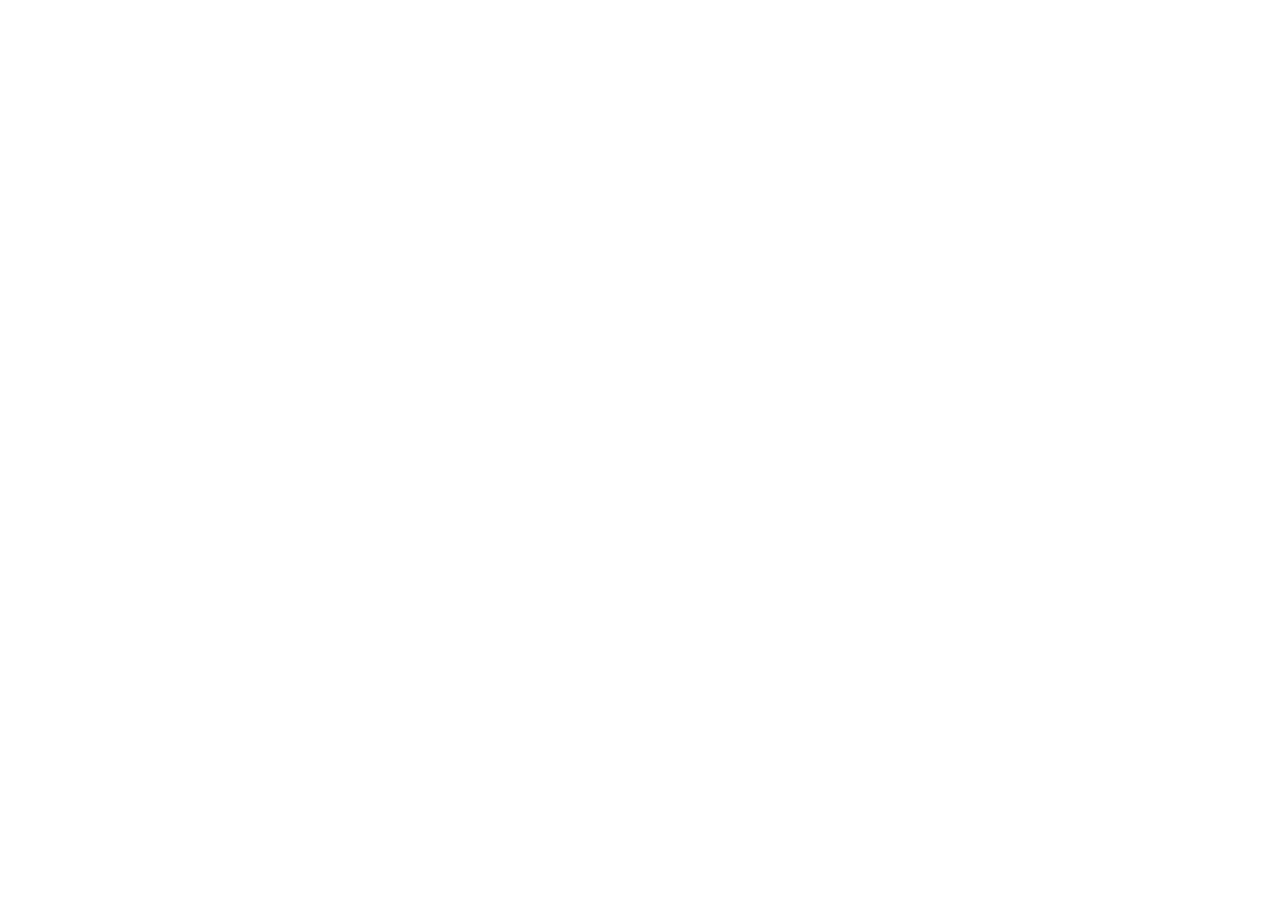
==== ex03/index.html @ 573b8252 "Thêm bài 3 và sửa tên folder 2" ====
<!DOCTYPE html>
<html lang="vi">

<head>
    <meta charset="UTF-8">
    <meta name="viewport" content="width=device-width, initial-scale=1.0">
    <title>Vịnh Hạ Long– Kỳ quan thiên nhiên thế giới</title>
</head>

<body>
    <main class="Sapo"> 

    </main>
</body>
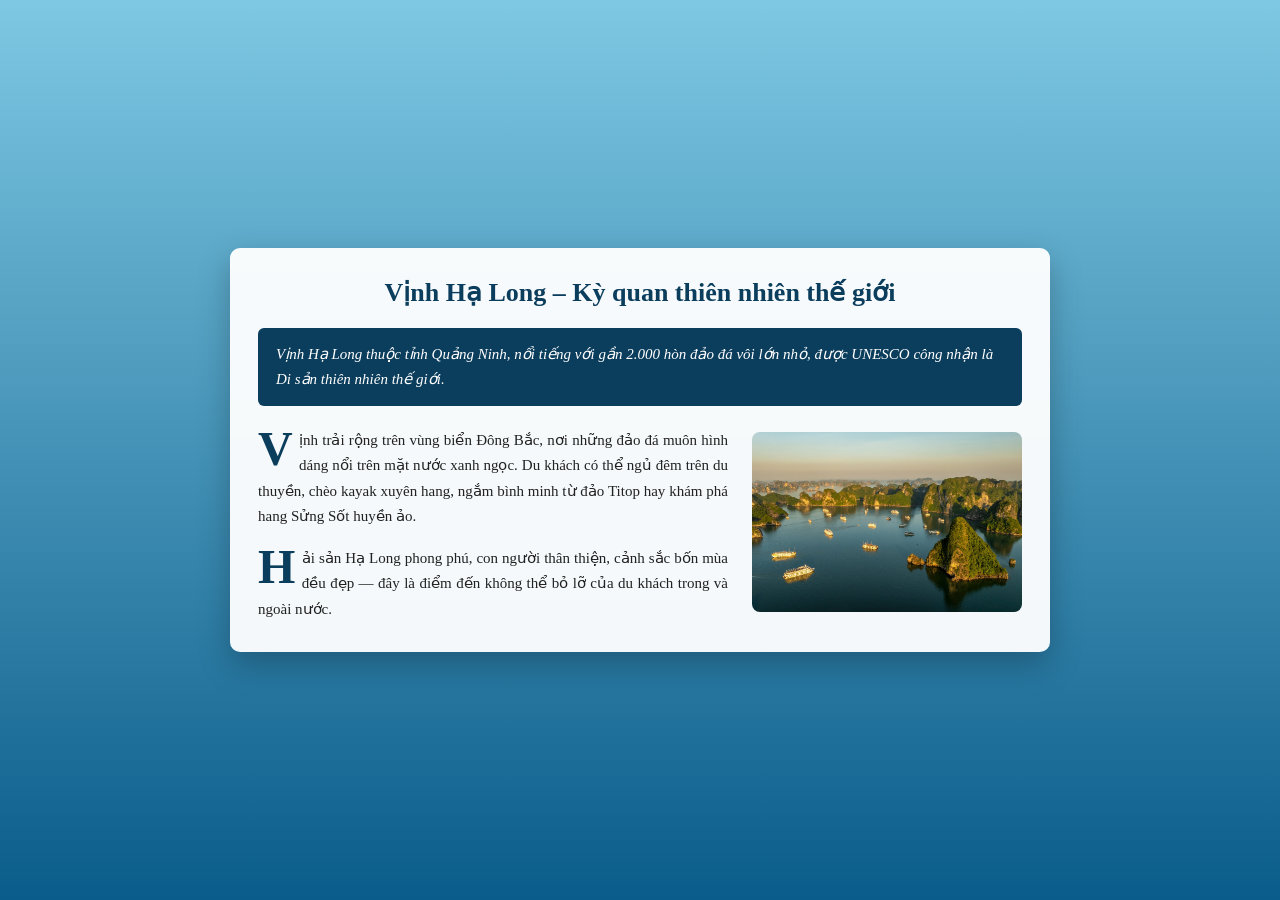
==== commit 40ef8620: "Hoàn thành bài 3" ====
--- a/ex03/index.html
+++ b/ex03/index.html
@@ -2,13 +2,20 @@
 <html lang="vi">
 
 <head>
-    <meta charset="UTF-8">
-    <meta name="viewport" content="width=device-width, initial-scale=1.0">
-    <title>Vịnh Hạ Long– Kỳ quan thiên nhiên thế giới</title>
+  <meta charset="UTF-8">
+  <meta name="viewport" content="width=device-width, initial-scale=1.0">
+  <title>Vịnh Hạ Long – Kỳ quan thiên nhiên thế giới</title>
+  <link rel="stylesheet" href="css/style.css">
 </head>
 
 <body>
-    <main class="Sapo"> 
+  <article class="bai-viet">
+    <h1>Vịnh Hạ Long – Kỳ quan thiên nhiên thế giới</h1>
+    <p class="sapo">Vịnh Hạ Long thuộc tỉnh Quảng Ninh, nổi tiếng với gần 2.000 hòn đảo đá vôi lớn nhỏ, được UNESCO công nhận là Di sản thiên nhiên thế giới.</p>
+    <img class="anh-phai" src="images/vinh-ha-long.jpg" alt="Vịnh Hạ Long">
+    <p class="than-bai">Vịnh trải rộng trên vùng biển Đông Bắc, nơi những đảo đá muôn hình dáng nổi trên mặt nước xanh ngọc. Du khách có thể ngủ đêm trên du thuyền, chèo kayak xuyên hang, ngắm bình minh từ đảo Titop hay khám phá hang Sửng Sốt huyền ảo.</p>
+    <p class="than-bai">Hải sản Hạ Long phong phú, con người thân thiện, cảnh sắc bốn mùa đều đẹp — đây là điểm đến không thể bỏ lỡ của du khách trong và ngoài nước.</p>
+  </article>
+</body>
 
-    </main>
-</body>+</html>
--- a/ex03/css/style.css
+++ b/ex03/css/style.css
@@ -0,0 +1,81 @@
+*,
+*::before,
+*::after {
+  box-sizing: border-box;
+}
+
+body {
+  margin: 0;
+  padding: 32px 16px;
+  min-height: 100vh;
+  background: linear-gradient(180deg, #7ec8e3, #0a5c8a);
+  display: flex;
+  justify-content: center;
+  align-items: center;
+  font-family: Georgia, "Times New Roman", serif;
+  color: #222222;
+}
+
+.bai-viet {
+  width: 100%;
+  max-width: 820px;
+  background-color: rgba(255, 255, 255, 0.95);
+  border-radius: 10px;
+  padding: 28px;
+  box-shadow: 0 12px 32px rgba(0, 0, 0, 0.25);
+}
+
+.bai-viet::after {
+  content: "";
+  display: block;
+  clear: both;
+}
+
+.bai-viet h1 {
+  margin: 0 0 18px;
+  text-align: center;
+  color: #0b3d5c;
+  font-size: 26px;
+  line-height: 1.3;
+}
+
+.sapo {
+  margin: 0 0 22px;
+  background-color: #0b3d5c;
+  color: #FFFFFF;
+  font-style: italic;
+  font-size: 15px;
+  line-height: 1.65;
+  padding: 14px 18px;
+  border-radius: 6px;
+}
+
+.anh-phai {
+  float: right;
+  width: 270px;
+  max-width: 45%;
+  height: auto;
+  margin: 4px 0 12px 24px;
+  border-radius: 8px;
+  display: block;
+}
+
+p.than-bai {
+  margin: 0 0 16px;
+  text-align: justify;
+  font-size: 15px;
+  line-height: 1.7;
+}
+
+p.than-bai:last-of-type {
+  margin-bottom: 0;
+}
+
+p.than-bai::first-letter {
+  color: #0b3d5c;
+  font-size: 3rem;
+  font-weight: 700;
+  float: left;
+  line-height: 0.85;
+  padding: 0.1rem 0.4rem 0 0;
+}
